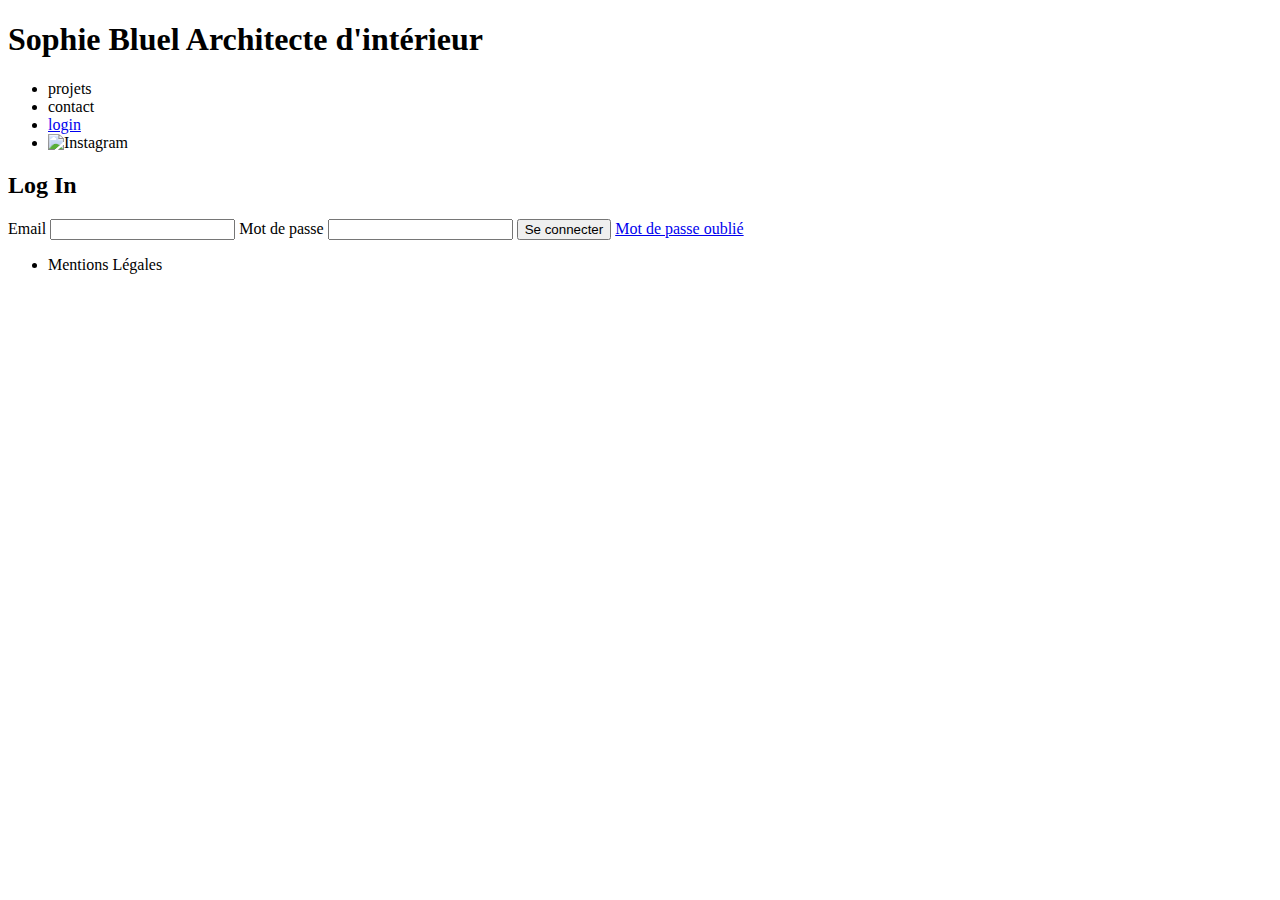
==== FrontEnd/login.html @ a433319f "Added function to check connection status" ====
<!DOCTYPE html>
<html lang="fr">
<head>
	<meta charset="UTF-8">
	<title>Sophie Bluel - Architecte d'intérieur</title>
	<meta name="viewport" content="width=device-width, initial-scale=1.0">
	<link rel="preconnect" href="https://fonts.googleapis.com">
	<link rel="preconnect" href="https://fonts.gstatic.com" crossorigin>
	<link href="https://fonts.googleapis.com/css2?family=Syne:wght@700;800&family=Work+Sans&display=swap" rel="stylesheet">
	<meta name="description" content="">
	<link rel="stylesheet" href="./assets/style.css">
	<script type="module" src="login.js"></script>
</head>
<body>
<header>
	<h1>Sophie Bluel <span>Architecte d'intérieur</span></h1>
	<nav>
		<ul>
			<li>projets</li>
			<li>contact</li>
			<li><a href="login.html">login</a></li>
			<li><img src="./assets/icons/instagram.png" alt="Instagram"></li>
		</ul>
	</nav>
</header>
<main>
    <h2>Log In</h2>
	<form class="login-form" action="#" method="post" id="loginForm">
		<label for="login">Email</label>
		<input type="email" name="email" id="loginInput">
		<label for="password">Mot de passe</label>
		<input type="password" name="password" id="passwordInput">
		<input type="submit" value="Se connecter"> 
		<a href="#">Mot de passe oublié</a>
	</form>	</main>
<footer>
	<nav>
		<ul>
			<li>Mentions Légales</li>
		</ul>
	</nav>
</footer>
</body>
</html>
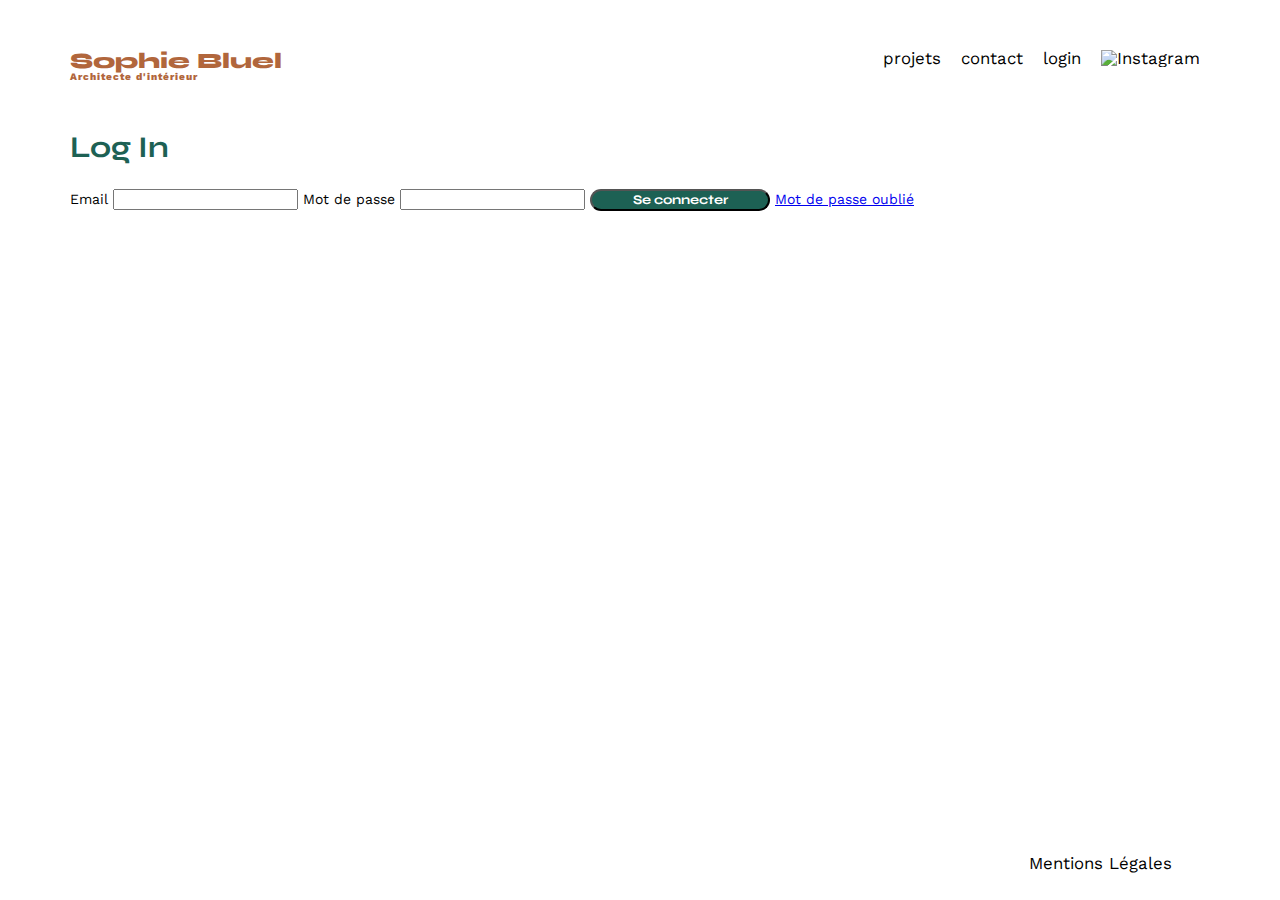
==== commit 4e234a2d: "Modals" ====
--- a/FrontEnd/login.html
+++ b/FrontEnd/login.html
@@ -9,7 +9,7 @@
 	<link href="https://fonts.googleapis.com/css2?family=Syne:wght@700;800&family=Work+Sans&display=swap" rel="stylesheet">
 	<meta name="description" content="">
 	<link rel="stylesheet" href="./assets/style.css">
-	<script type="module" src="login.js"></script>
+	<!-- <script type="module" src="./scripts/script.js"></script> -->
 </head>
 <body>
 <header>
@@ -18,13 +18,14 @@
 		<ul>
 			<li>projets</li>
 			<li>contact</li>
-			<li><a href="login.html">login</a></li>
+			<li>login</li>
 			<li><img src="./assets/icons/instagram.png" alt="Instagram"></li>
 		</ul>
 	</nav>
 </header>
 <main>
     <h2>Log In</h2>
+<div id="loginForm">
 	<form class="login-form" action="#" method="post" id="loginForm">
 		<label for="login">Email</label>
 		<input type="email" name="email" id="loginInput">
@@ -32,7 +33,9 @@
 		<input type="password" name="password" id="passwordInput">
 		<input type="submit" value="Se connecter"> 
 		<a href="#">Mot de passe oublié</a>
-	</form>	</main>
+	</form>	
+</div>
+</main>
 <footer>
 	<nav>
 		<ul>
@@ -40,5 +43,6 @@
 		</ul>
 	</nav>
 </footer>
+<script type="module" src="./scripts/login.js"></script>
 </body>
 </html>
--- a/FrontEnd/assets/style.css
+++ b/FrontEnd/assets/style.css
@@ -0,0 +1,308 @@
+/* http://meyerweb.com/eric/tools/css/reset/
+   v2.0 | 20110126
+   License: none (public domain)
+*/
+
+html,
+body,
+div,
+span,
+applet,
+object,
+iframe,
+h1,
+h2,
+h3,
+h4,
+h5,
+h6,
+p,
+blockquote,
+pre,
+a,
+abbr,
+acronym,
+address,
+big,
+cite,
+code,
+del,
+dfn,
+em,
+img,
+ins,
+kbd,
+q,
+s,
+samp,
+small,
+strike,
+strong,
+sub,
+sup,
+tt,
+var,
+b,
+u,
+i,
+center,
+dl,
+dt,
+dd,
+ol,
+ul,
+li,
+fieldset,
+form,
+label,
+legend,
+table,
+caption,
+tbody,
+tfoot,
+thead,
+tr,
+th,
+td,
+article,
+aside,
+canvas,
+details,
+embed,
+figure,
+figcaption,
+footer,
+header,
+hgroup,
+menu,
+nav,
+output,
+ruby,
+section,
+summary,
+time,
+mark,
+audio,
+video {
+  margin: 0;
+  padding: 0;
+  border: 0;
+  font-size: 100%;
+  font: inherit;
+  vertical-align: baseline;
+}
+/* HTML5 display-role reset for older browsers */
+article,
+aside,
+details,
+figcaption,
+figure,
+footer,
+header,
+hgroup,
+menu,
+nav,
+section {
+  display: block;
+}
+body {
+  line-height: 1;
+}
+ol,
+ul {
+  list-style: none;
+}
+blockquote,
+q {
+  quotes: none;
+}
+blockquote:before,
+blockquote:after,
+q:before,
+q:after {
+  content: "";
+  content: none;
+}
+table {
+  border-collapse: collapse;
+  border-spacing: 0;
+}
+/** end reset css**/
+body {
+  max-width: 1140px;
+  margin: auto;
+  font-family: "Work Sans";
+  font-size: 14px;
+  /* Faire en sorte que le footer soit toujours en bas de la page même lorsqu'il y a peu de contenu*/
+  min-height: 100vh;
+  display: flex;
+  flex-direction: column;
+}
+header {
+  display: flex;
+  justify-content: space-between;
+  margin: 50px 0;
+}
+section {
+  margin: 50px 0;
+}
+
+h1 {
+  display: flex;
+  flex-direction: column;
+  font-family: "Syne";
+  font-size: 22px;
+  font-weight: 800;
+  color: #b1663c;
+}
+
+h1 > span {
+  font-family: "Work Sans";
+  font-size: 10px;
+  letter-spacing: 0.1em;
+}
+
+h2 {
+  font-family: "Syne";
+  font-weight: 700;
+  font-size: 30px;
+  color: #1d6154;
+}
+nav ul {
+  display: flex;
+  align-items: center;
+  list-style-type: none;
+}
+nav li {
+  padding: 0 10px;
+  font-size: 1.2em;
+}
+
+li:hover {
+  color: #b1663c;
+}
+#introduction {
+  display: flex;
+  align-items: center;
+}
+#introduction figure {
+  flex: 1;
+}
+#introduction img {
+  display: block;
+  margin: auto;
+  width: 80%;
+}
+
+#introduction article {
+  flex: 1;
+}
+#introduction h2 {
+  margin-bottom: 1em;
+}
+
+#introduction p {
+  margin-bottom: 0.5em;
+}
+#portfolio h2 {
+  text-align: center;
+  margin-bottom: 1em;
+}
+.gallery {
+  width: 100%;
+  display: grid;
+  grid-template-columns: 1fr 1fr 1fr;
+  grid-column-gap: 20px;
+  grid-row-gap: 20px;
+}
+
+.gallery img {
+  width: 100%;
+}
+#contact {
+  width: 50%;
+  margin: auto;
+}
+#contact > * {
+  text-align: center;
+}
+#contact h2 {
+  margin-bottom: 20px;
+}
+#contact form {
+  text-align: left;
+  margin-top: 30px;
+  display: flex;
+  flex-direction: column;
+}
+
+#contact input {
+  height: 50px;
+  font-size: 1.2em;
+  border: none;
+  box-shadow: 0px 4px 14px rgba(0, 0, 0, 0.09);
+}
+#contact label {
+  margin: 2em 0 1em 0;
+}
+#contact textarea {
+  border: none;
+  box-shadow: 0px 4px 14px rgba(0, 0, 0, 0.09);
+}
+
+input[type="submit"] {
+  font-family: "Syne";
+  font-weight: 700;
+  color: white;
+  background-color: #1d6154;
+  margin: 2em auto;
+  width: 180px;
+  text-align: center;
+  border-radius: 60px;
+}
+
+footer { 
+		margin-top: auto;
+	}
+
+footer nav ul {
+  display: flex;
+  justify-content: flex-end;
+  margin: 2em;
+}
+
+/* Bannière d'édition */
+.editorsBanner {
+  position: absolute;
+  top: 0;
+  right: 0;
+  width: 100%;
+  background-color: black;
+  color: white;
+  padding: 10px 20px;
+  text-align: center;
+}
+
+/* Modal */
+.adminModal {
+	box-sizing: border-box;
+	width: 630px; 
+	border-radius: 10px;
+	border: none;
+	padding: 60px 105px 45px 105px;
+}
+
+.modal::backdrop {
+	background: rgba(0, 0, 0, 0.30);
+}
+
+.modalGallery {
+	display: grid;
+	grid-template-columns: 1fr 1fr 1fr 1fr 1fr;
+	grid-column-gap: 20px;
+	grid-row-gap: 20px;
+}
+
+.modalGallery img {
+	width: 78px;
+}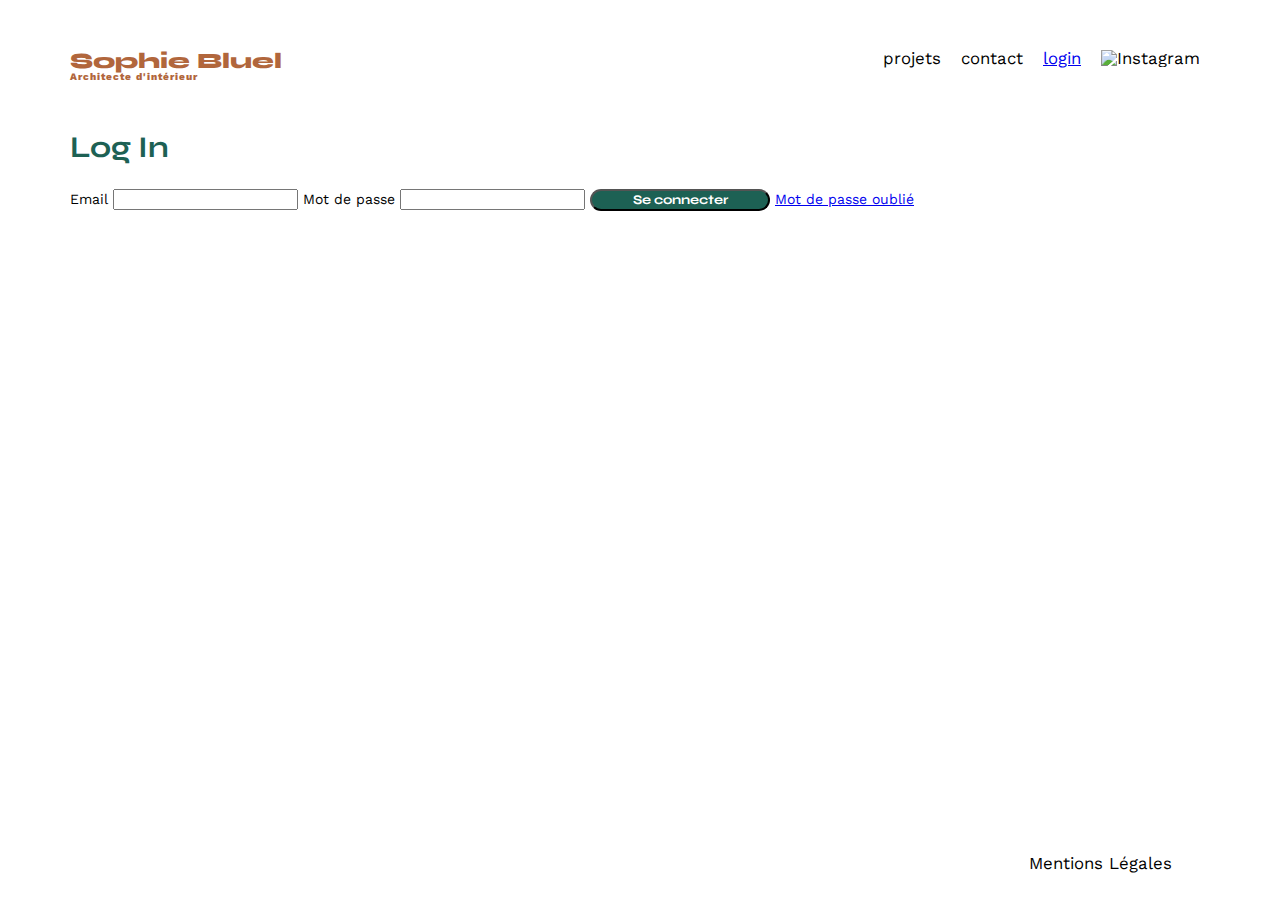
==== commit f0460e55: "UI / API updates" ====
--- a/FrontEnd/login.html
+++ b/FrontEnd/login.html
@@ -18,7 +18,7 @@
 		<ul>
 			<li>projets</li>
 			<li>contact</li>
-			<li>login</li>
+			<li><a href="login.html">login</a></li>
 			<li><img src="./assets/icons/instagram.png" alt="Instagram"></li>
 		</ul>
 	</nav>
--- a/FrontEnd/assets/style.css
+++ b/FrontEnd/assets/style.css
@@ -261,9 +261,9 @@
   border-radius: 60px;
 }
 
-footer { 
-		margin-top: auto;
-	}
+footer {
+  margin-top: auto;
+}
 
 footer nav ul {
   display: flex;
@@ -274,35 +274,71 @@
 /* Bannière d'édition */
 .editorsBanner {
   position: absolute;
+  width: 100vw;
   top: 0;
-  right: 0;
-  width: 100%;
+  left: 0;
+  display: flex;
+  justify-content: center;
+  align-items: center;
   background-color: black;
+  height: 59px;
+  font-size: 1rem;
+  }
+
+.editorsBanner a {
+  display: flex;
+  gap: 11px;
   color: white;
-  padding: 10px 20px;
-  text-align: center;
+  text-decoration: none;
+}
+.editorsBannerSpacer {
+  height: 59px;
 }
 
 /* Modal */
 .adminModal {
-	box-sizing: border-box;
-	width: 630px; 
-	border-radius: 10px;
-	border: none;
-	padding: 60px 105px 45px 105px;
+  box-sizing: border-box;
+  width: 630px;
+  border-radius: 10px;
+  border: none;
+  padding: 60px 105px 45px 105px;
 }
 
 .modal::backdrop {
-	background: rgba(0, 0, 0, 0.30);
+  background: rgba(0, 0, 0, 0.3);
 }
 
 .modalGallery {
-	display: grid;
-	grid-template-columns: 1fr 1fr 1fr 1fr 1fr;
-	grid-column-gap: 20px;
-	grid-row-gap: 20px;
+  display: grid;
+  grid-template-columns: 1fr 1fr 1fr 1fr 1fr;
+  grid-column-gap: 20px;
+  grid-row-gap: 20px;
 }
 
 .modalGallery img {
-	width: 78px;
+  width: 78px;
+}
+
+/* * Bouton modal */
+.openModal {
+  color: black;
+  background: none;
+  border: none;
+  font-family: "Work Sans";
+  cursor: pointer;
+  padding: 0;
+}
+
+/* * Header de la gallerie une fois connecté */
+.galleryHeaderAdmin {
+  display: flex;
+  justify-content: center;
+  gap: 31px;
+  position: relative;
+}
+.galleryHeaderAdmin button {
+  position: absolute;
+  right : 33.5%;
+  top: 9px;
+  
 }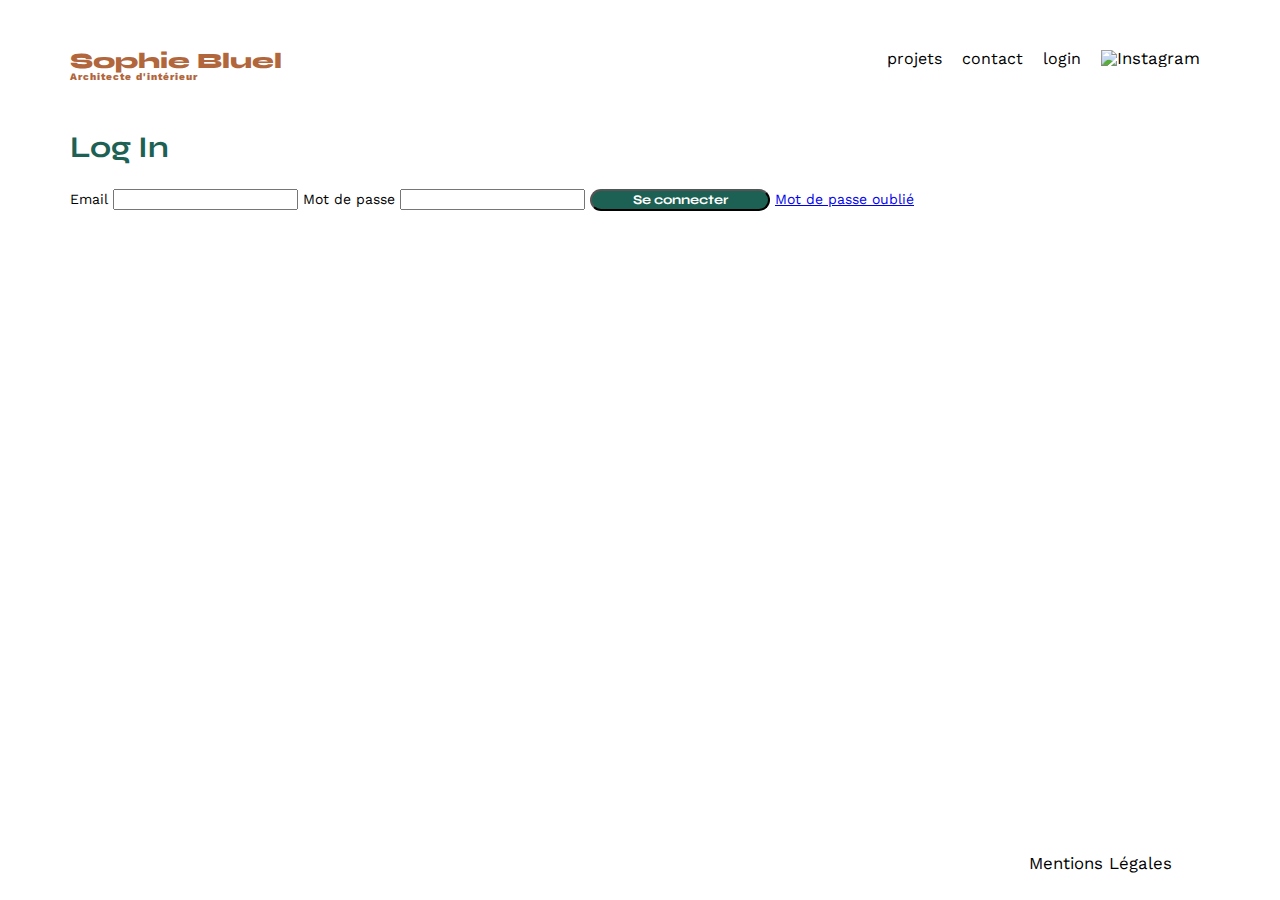
==== commit 5f9a2fa0: "nav links" ====
--- a/FrontEnd/login.html
+++ b/FrontEnd/login.html
@@ -16,8 +16,8 @@
 	<h1>Sophie Bluel <span>Architecte d'intérieur</span></h1>
 	<nav>
 		<ul>
-			<li>projets</li>
-			<li>contact</li>
+			<li><a href="index.html#portfolio">projets</a></li>
+			<li><a href="index.html#contact">contact</a></li>
 			<li><a href="login.html">login</a></li>
 			<li><img src="./assets/icons/instagram.png" alt="Instagram"></li>
 		</ul>
--- a/FrontEnd/assets/style.css
+++ b/FrontEnd/assets/style.css
@@ -178,6 +178,16 @@
   font-size: 1.2em;
 }
 
+nav li a {
+  text-decoration: none;
+  color: black;
+  font-size: 1rem;
+}
+
+nav li a:hover {
+  font-weight: 700;
+}
+
 li:hover {
   color: #b1663c;
 }
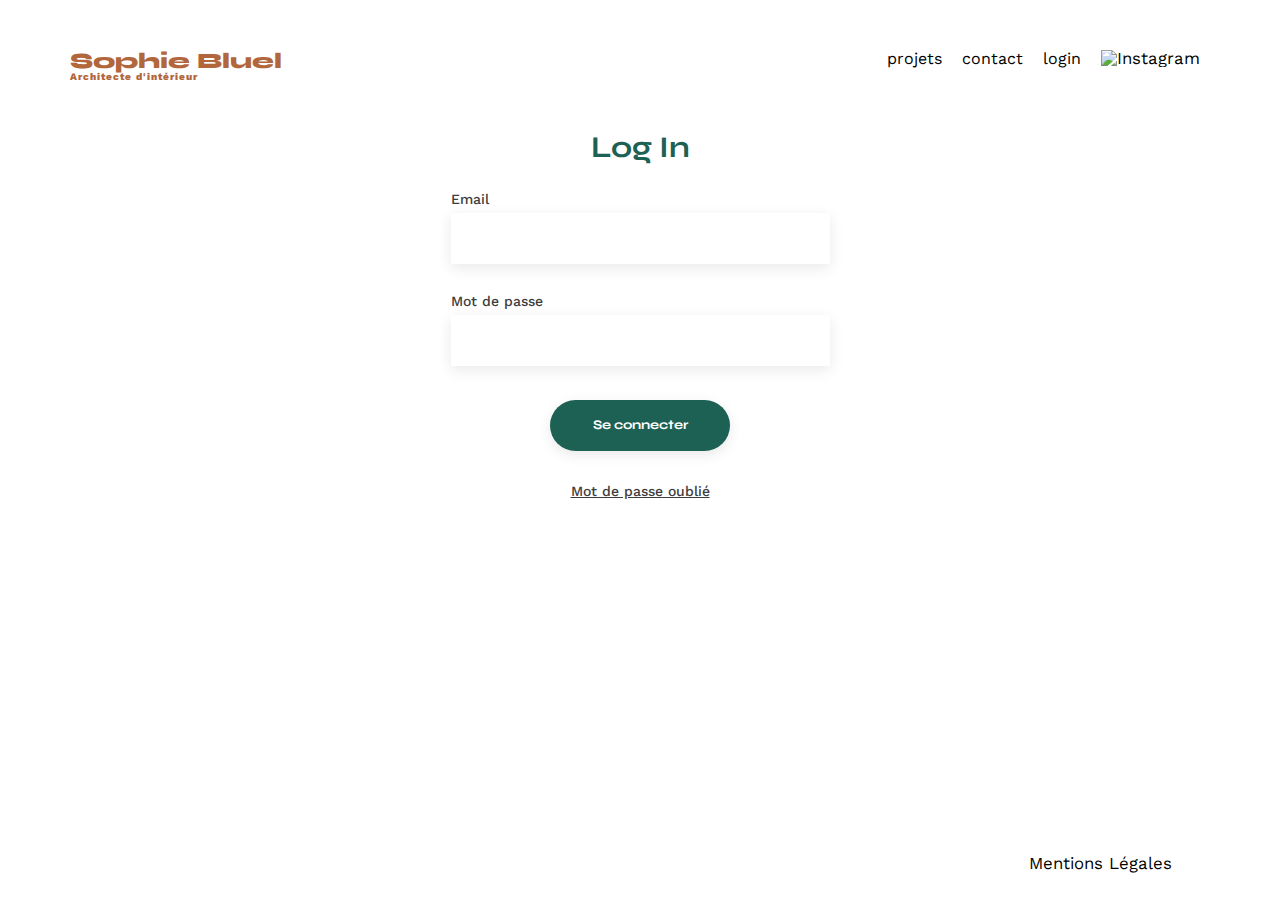
==== commit 6d832cff: "CSS Page de connexion" ====
--- a/FrontEnd/login.html
+++ b/FrontEnd/login.html
@@ -24,9 +24,9 @@
 	</nav>
 </header>
 <main>
-    <h2>Log In</h2>
-<div id="loginForm">
-	<form class="login-form" action="#" method="post" id="loginForm">
+    <h2 class="loginSection">Log In</h2>
+<div id="loginFormDiv">
+	<form class="loginForm" action="#" method="post" id="loginForm">
 		<label for="login">Email</label>
 		<input type="email" name="email" id="loginInput">
 		<label for="password">Mot de passe</label>
--- a/FrontEnd/assets/style.css
+++ b/FrontEnd/assets/style.css
@@ -168,6 +168,12 @@
   font-size: 30px;
   color: #1d6154;
 }
+
+.loginSection {
+  text-align: center;
+  margin-bottom: 1em;
+}
+
 nav ul {
   display: flex;
   align-items: center;
@@ -351,4 +357,36 @@
   right : 33.5%;
   top: 9px;
   
-}+}
+
+/* * Formulaire de connexion */
+.loginForm {
+  display: flex;
+  flex-direction: column;
+  gap: 7px;
+  margin: auto;
+  width: 379px;
+}
+
+.loginForm input:first-of-type {
+  margin-bottom: 23px;
+}
+
+.loginForm label {
+  font-weight: 500;
+  color: #3D3D3D;
+}
+
+.loginForm input {
+  box-sizing: border-box;
+  height: 51px;
+  border: none;
+  box-shadow: 0px 4px 14px rgba(0, 0, 0, 0.09);
+  padding: 5px;
+}
+
+.loginForm a:last-child {
+  align-self: center;
+  color: #3D3D3D;
+  font-weight: 500;
+}
